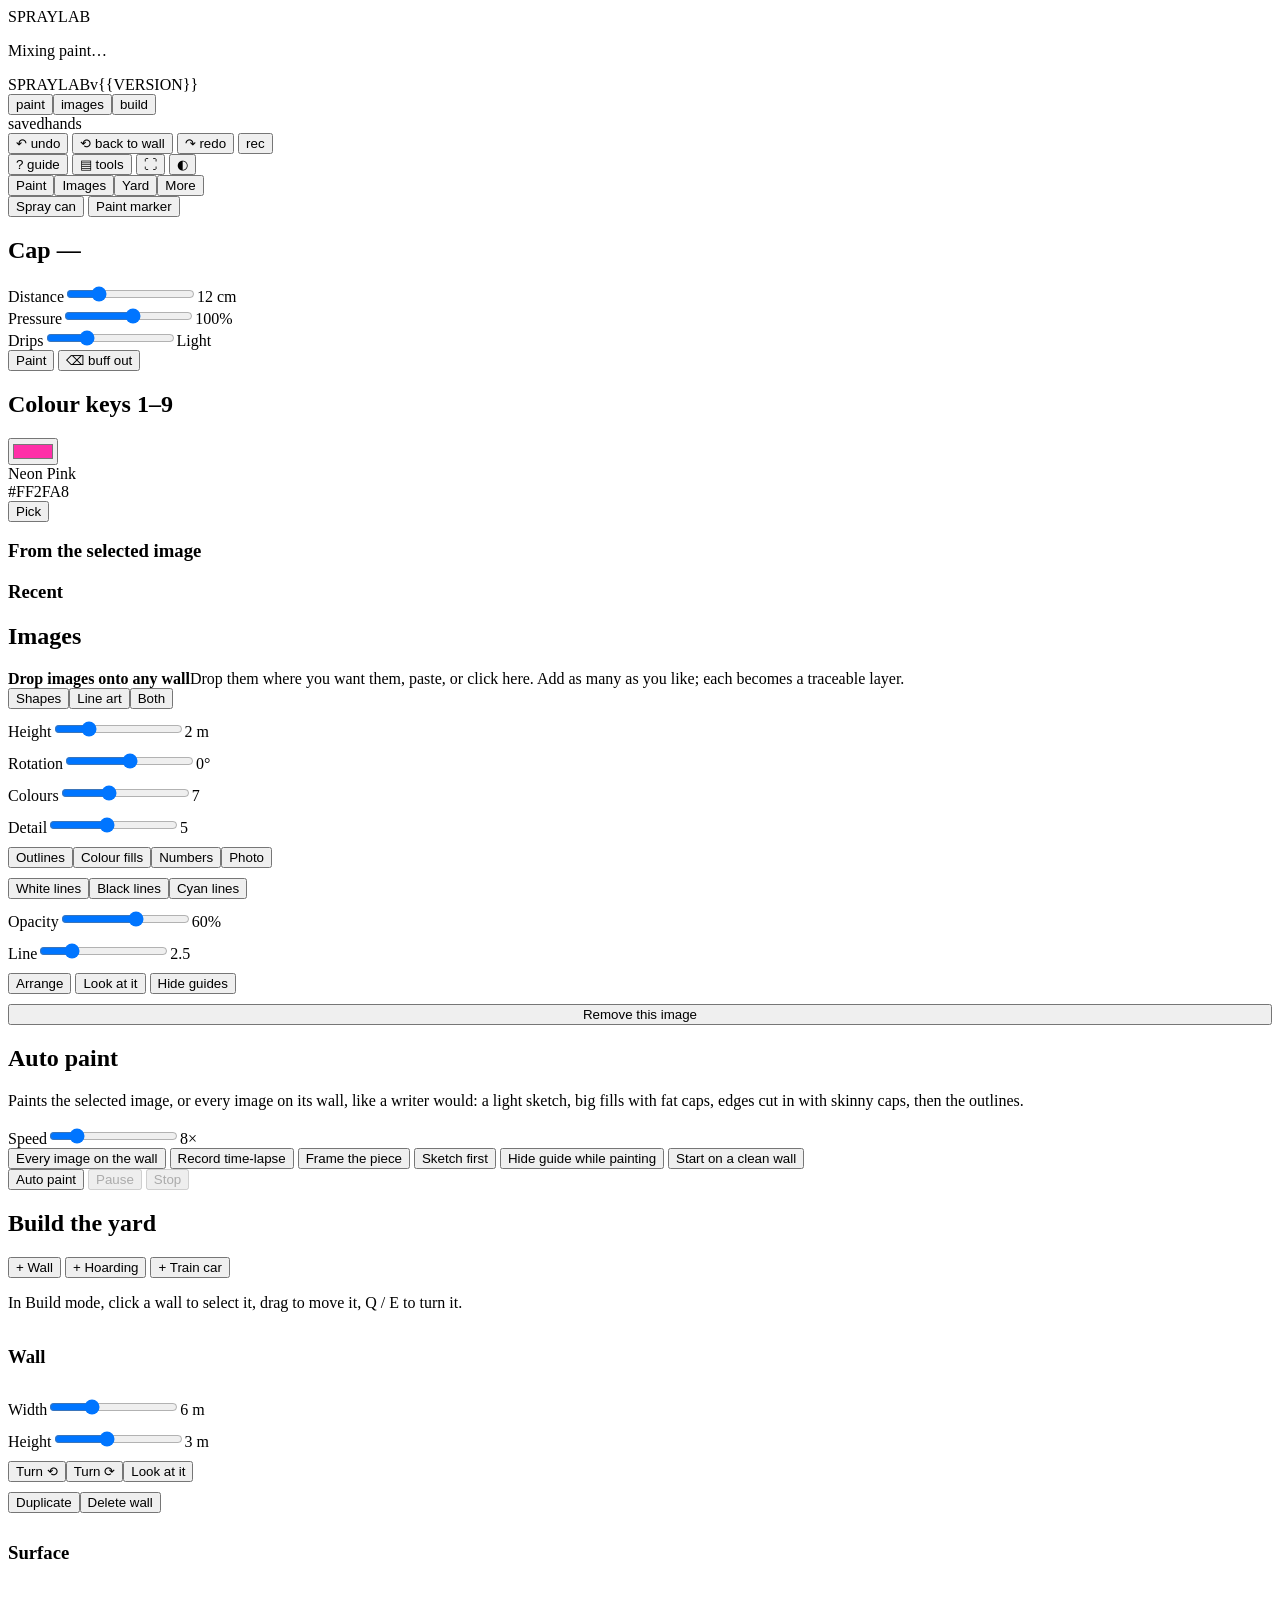
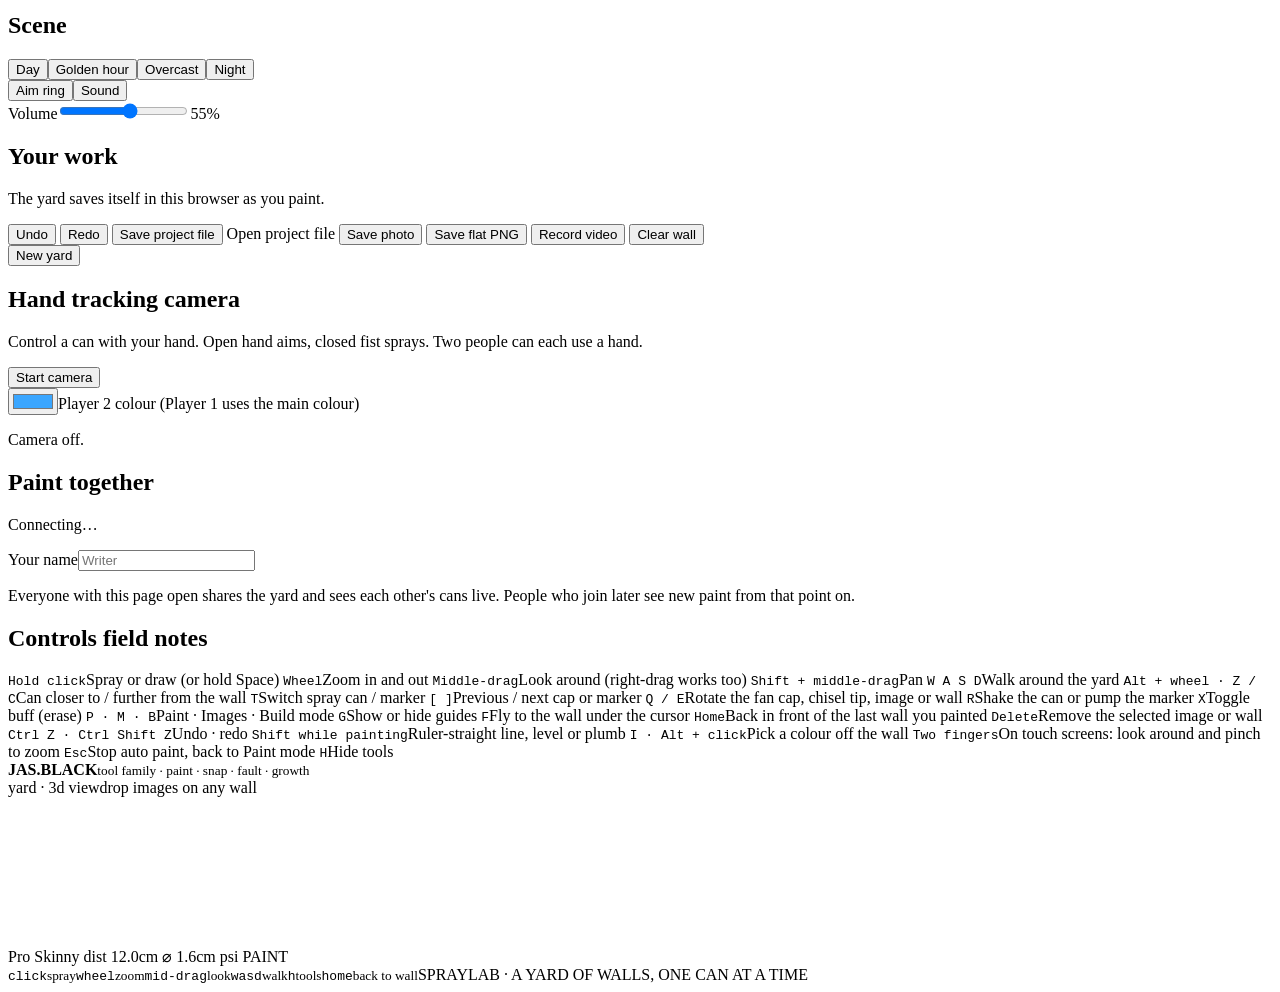
==== src/body.html @ 76f25ae2 "Initial commit" ====
<body class="dock">
<div id="loading"><div><div class="logo">SPRAYLAB</div><p id="loadMsg">Mixing paint…</p></div></div>
<header id="bar">
  <div class="hl"><span class="brand">SPRAYLAB</span><span class="brand-ver">v{{VERSION}}</span>
    <nav class="view-switch" id="modeBar" aria-label="Mode"><button data-mode="paint" class="on" title="Paint (P)">paint</button><button data-mode="arrange" title="Move, scale and rotate images (M)">images</button><button data-mode="build" title="Add and place walls (B)">build</button></nav>
    <div class="status"><span><i class="led"></i>saved</span><span><i class="led off" id="ledHands"></i>hands</span></div></div>
  <div class="transport">
    <button id="undoTop" title="Undo (Ctrl+Z)">↶ undo</button>
    <button id="homeBtn" class="primary" title="Back in front of the last wall you painted (Home)">⟲ back to wall</button>
    <button id="redoTop" title="Redo (Ctrl+Shift+Z)">↷ redo</button>
    <button class="record-key" id="recKey" title="Record video"><span class="rec-dot"></span>rec</button>
  </div>
  <div class="hr">
    <button id="guideKey">? guide</button>
    <button id="hidePanel" title="Hide tools (H)">▤ tools</button>
    <button class="icon-key" id="fsKey" title="Full screen">⛶</button>
    <button class="icon-key" id="themeKey" title="Light / dark theme">◐</button>
  </div>
</header>
<button id="showPanel" class="btn" hidden>▤ tools</button>
<main>
<aside id="panel">
  <div class="tabs" id="tabs" role="tablist"><button data-tab="paint" class="on">Paint</button><button data-tab="images">Images</button><button data-tab="yard">Yard</button><button data-tab="more">More</button></div>
  <div class="scroll">

    <section data-tab="paint">
      <div class="grid2">
        <button class="btn on" id="toolSpray" title="Spray can (T toggles)">Spray can</button>
        <button class="btn" id="toolMarker" title="Paint marker (T toggles)">Paint marker</button>
      </div>
      <h2 id="capsTitle">Cap <span id="capWidth">—</span></h2>
      <div class="caps" id="caps"></div>
      <div class="capnote" id="capNote"></div>
      <div class="row" id="fanRow" hidden><label for="fanAngle">Tip angle</label><input type="range" id="fanAngle" min="-90" max="90" step="1" value="0"><output id="fanOut">0°</output></div>
      <div class="row" id="distRow"><label for="dist">Distance</label><input type="range" id="dist" min="2.5" max="45" step="0.5" value="12"><output id="distOut">12 cm</output></div>
      <div class="row" id="flowRow"><label for="flow">Pressure</label><input type="range" id="flow" min="30" max="160" step="1" value="100"><output id="flowOut">100%</output></div>
      <div class="row"><label for="dripAmt">Drips</label><input type="range" id="dripAmt" min="0" max="100" step="1" value="30"><output id="dripOut">Light</output></div>
      <div class="grid2">
        <button class="btn on" id="toolPaint">Paint</button>
        <button class="btn" id="toolBuff" title="Buff / erase (X)">⌫ buff out</button>
      </div>
    </section>
    <section data-tab="paint">
      <h2>Colour <span>keys 1–9</span></h2>
      <div class="current">
        <input type="color" id="colorPick" value="#ff2fa8" aria-label="Custom colour">
        <div style="flex:1;min-width:0"><div id="colorName">Neon Pink</div><div id="colorHex">#FF2FA8</div></div>
        <button class="ghost" id="pickBtn" title="Pick a colour off the wall (I, or Alt + click)">Pick</button>
      </div>
      <div class="swatches" id="palette"></div>
      <h3>From the selected image</h3>
      <div class="swatches" id="guidePal"></div>
      <h3>Recent</h3>
      <div class="swatches" id="recent"></div>
    </section>
    <section data-tab="images">
      <h2>Images <span id="guideStatus" class="status"></span></h2>
      <label class="drop" for="file"><b>Drop images onto any wall</b>Drop them where you want them, paste, or click here. Add as many as you like; each becomes a traceable layer.</label>
      <input type="file" id="file" accept="image/*" multiple hidden>
      <div class="layers" id="layers"></div>
      <div id="layerOpts" class="grid1" style="display:flex;flex-direction:column;gap:10px">
        <div class="grid3" id="guideModes">
          <button class="chip on" data-mode="shapes">Shapes</button><button class="chip" data-mode="lines">Line art</button><button class="chip" data-mode="both">Both</button>
        </div>
        <div class="row"><label for="gSize">Height</label><input type="range" id="gSize" min="0.1" max="8" step="0.01" value="2"><output id="gSizeOut">2 m</output></div>
        <div class="row"><label for="gRot">Rotation</label><input type="range" id="gRot" min="-180" max="180" step="1" value="0"><output id="gRotOut">0°</output></div>
        <div class="row"><label for="gK">Colours</label><input type="range" id="gK" min="2" max="16" step="1" value="7"><output id="gKOut">7</output></div>
        <div class="row"><label for="gDetail">Detail</label><input type="range" id="gDetail" min="1" max="10" step="1" value="5"><output id="gDetailOut">5</output></div>
        <div class="chips" id="guideLayers">
          <button class="chip on" data-layer="lines">Outlines</button><button class="chip on" data-layer="fill">Colour fills</button><button class="chip on" data-layer="numbers">Numbers</button><button class="chip" data-layer="photo">Photo</button>
        </div>
        <div class="chips" id="lineColors">
          <button class="chip on" data-lc="#ffffff">White lines</button><button class="chip" data-lc="#111111">Black lines</button><button class="chip" data-lc="#00f0ff">Cyan lines</button>
        </div>
        <div class="row"><label for="gOpacity">Opacity</label><input type="range" id="gOpacity" min="0" max="100" step="1" value="60"><output id="gOpacityOut">60%</output></div>
        <div class="row"><label for="gLine">Line</label><input type="range" id="gLine" min="1" max="8" step="0.5" value="2.5"><output id="gLineOut">2.5</output></div>
        <div class="grid3">
          <button class="btn" id="guideMove" title="Move, scale, rotate on the wall (M)">Arrange</button>
          <button class="btn" id="guideFocus">Look at it</button>
          <button class="btn" id="guideToggle" title="G">Hide guides</button>
        </div>
        <button class="ghost" id="guideClear">Remove this image</button>
      </div>
    </section>
    <section data-tab="images">
      <h2>Auto paint</h2>
      <p class="hint">Paints the selected image, or every image on its wall, like a writer would: a light sketch, big fills with fat caps, edges cut in with skinny caps, then the outlines.</p>
      <div class="row"><label for="apSpeed">Speed</label><input type="range" id="apSpeed" min="1" max="40" step="1" value="8"><output id="apSpeedOut">8×</output></div>
      <div class="chips">
        <button class="chip on" id="apAll">Every image on the wall</button>
        <button class="chip" id="apRecord">Record time-lapse</button>
        <button class="chip on" id="apFrame">Frame the piece</button>
        <button class="chip on" id="apSketch">Sketch first</button>
        <button class="chip on" id="apHide">Hide guide while painting</button>
        <button class="chip" id="apClean">Start on a clean wall</button>
      </div>
      <div class="grid3">
        <button class="btn on" id="apStart">Auto paint</button>
        <button class="btn" id="apPause" disabled>Pause</button>
        <button class="btn" id="apStop" disabled>Stop</button>
      </div>
      <div class="apbar"><i id="apBar"></i></div>
      <p class="hint" id="apStep"></p>
    </section>
    <section data-tab="yard">
      <h2>Build the yard</h2>
      <div class="grid3">
        <button class="btn" data-add="wall">+ Wall</button>
        <button class="btn" data-add="hoarding">+ Hoarding</button>
        <button class="btn" data-add="train">+ Train car</button>
      </div>
      <p class="hint">In Build mode, click a wall to select it, drag to move it, Q / E to turn it.</p>
      <div id="wallOpts" hidden style="display:flex;flex-direction:column;gap:10px">
        <h3 id="wallName">Wall</h3>
        <div class="row"><label for="wW">Width</label><input type="range" id="wW" min="1.5" max="16" step="0.1" value="6"><output id="wWOut">6 m</output></div>
        <div class="row"><label for="wH">Height</label><input type="range" id="wH" min="1" max="6" step="0.1" value="3"><output id="wHOut">3 m</output></div>
        <div class="grid3">
          <button class="btn" id="wRotL">Turn ⟲</button><button class="btn" id="wRotR">Turn ⟳</button><button class="btn" id="wFocus">Look at it</button>
        </div>
        <div class="grid2"><button class="btn" id="wDup">Duplicate</button><button class="btn" id="wDel">Delete wall</button></div>
        <h3>Surface</h3>
        <div class="mats" id="mats"></div>
      </div>
    </section>
    <section data-tab="yard">
      <h2>Scene</h2>
      <div class="chips" id="lightModes">
        <button class="chip on" data-light="day">Day</button><button class="chip" data-light="golden">Golden hour</button><button class="chip" data-light="overcast">Overcast</button><button class="chip" data-light="night">Night</button>
      </div>
      <div class="chips">
        <button class="chip on" id="aimToggle">Aim ring</button><button class="chip on" id="soundToggle">Sound</button>
      </div>
      <div class="row"><label for="vol">Volume</label><input type="range" id="vol" min="0" max="100" step="1" value="55"><output id="volOut">55%</output></div>
    </section>
    <section data-tab="more">
      <h2>Your work</h2>
      <p class="hint" id="saveStatus">The yard saves itself in this browser as you paint.</p>
      <div class="grid2">
        <button class="btn" id="undoBtn">Undo</button>
        <button class="btn" id="redoBtn">Redo</button>
        <button class="btn" id="projSave">Save project file</button>
        <label class="btn" for="projFile" style="text-align:center">Open project file</label>
        <button class="btn" id="shotBtn">Save photo</button>
        <button class="btn" id="flatBtn">Save flat PNG</button>
        <button class="btn" id="recBtn">Record video</button>
        <button class="btn" id="clearBtn">Clear wall</button>
      </div>
      <input type="file" id="projFile" accept=".json,application/json" hidden>
      <button class="ghost" id="newYard">New yard</button>
    </section>
    <section data-tab="more">
      <h2>Hand tracking <span>camera</span></h2>
      <p class="hint">Control a can with your hand. Open hand aims, closed fist sprays. Two people can each use a hand.</p>
      <button class="btn" id="handsBtn">Start camera</button>
      <canvas id="handsPrev" width="320" height="240" hidden></canvas>
      <div class="row" style="grid-template-columns:auto 1fr"><input class="mini" type="color" id="p2Color" value="#3aa6ff" aria-label="Player 2 colour"><label for="p2Color">Player 2 colour (Player 1 uses the main colour)</label></div>
      <p class="hint" id="handsStatus">Camera off.</p>
    </section>
    <section data-tab="more" id="netSec">
      <h2>Paint together <span id="netCount"></span></h2>
      <p class="hint" id="netStatus">Connecting…</p>
      <div class="row" style="grid-template-columns:76px 1fr"><label for="nick">Your name</label><input type="text" id="nick" maxlength="24" placeholder="Writer"></div>
      <ul class="peers" id="peers"></ul>
      <p class="hint">Everyone with this page open shares the yard and sees each other's cans live. People who join later see new paint from that point on.</p>
    </section>
    <section data-tab="more">
      <h2>Controls <span>field notes</span></h2>
      <div class="keys">
        <kbd>Hold click</kbd><span>Spray or draw (or hold Space)</span>
        <kbd>Wheel</kbd><span>Zoom in and out</span>
        <kbd>Middle-drag</kbd><span>Look around (right-drag works too)</span>
        <kbd>Shift + middle-drag</kbd><span>Pan</span>
        <kbd>W A S D</kbd><span>Walk around the yard</span>
        <kbd>Alt + wheel · Z / C</kbd><span>Can closer to / further from the wall</span>
        <kbd>T</kbd><span>Switch spray can / marker</span>
        <kbd>[ ]</kbd><span>Previous / next cap or marker</span>
        <kbd>Q / E</kbd><span>Rotate the fan cap, chisel tip, image or wall</span>
        <kbd>R</kbd><span>Shake the can or pump the marker</span>
        <kbd>X</kbd><span>Toggle buff (erase)</span>
        <kbd>P · M · B</kbd><span>Paint · Images · Build mode</span>
        <kbd>G</kbd><span>Show or hide guides</span>
        <kbd>F</kbd><span>Fly to the wall under the cursor</span>
        <kbd>Home</kbd><span>Back in front of the last wall you painted</span>
        <kbd>Delete</kbd><span>Remove the selected image or wall</span>
        <kbd>Ctrl Z · Ctrl Shift Z</kbd><span>Undo · redo</span>
        <kbd>Shift while painting</kbd><span>Ruler-straight line, level or plumb</span>
        <kbd>I · Alt + click</kbd><span>Pick a colour off the wall</span>
        <kbd>Two fingers</kbd><span>On touch screens: look around and pinch to zoom</span>
        <kbd>Esc</kbd><span>Stop auto paint, back to Paint mode</span>
        <kbd>H</kbd><span>Hide tools</span>
      </div>
    </section>
  <div class="family-note"><b>JAS.BLACK</b><small>tool family · paint · snap · fault · growth</small></div></div>
</aside>
<div id="monitor">
  <div class="monitor-top"><span><i class="led"></i>yard · 3d view</span><span>drop images on any wall</span></div>
  <canvas id="gl" aria-label="3D yard of walls. Hold the left mouse button to spray."></canvas>
  <div id="hud">
  <span class="dot" id="hudDot"></span>
  <span id="hudCap">Pro Skinny</span>
  <span><span class="k">dist</span> <span id="hudDist">12.0cm</span></span>
  <span class="hide-s"><span class="k">⌀</span> <span id="hudW">1.6cm</span></span>
  <span class="hide-s"><span class="k" id="hudPK">psi</span></span><span class="meter hide-s"><i id="hudP" style="width:100%"></i></span>
  <span class="mode" id="hudMode">PAINT</span>
  <span id="hudRec" hidden>● REC</span>
</div>
</div>
</main>
<footer id="foot"><span><kbd>click</kbd><small>spray</small><kbd>wheel</kbd><small>zoom</small><kbd>mid-drag</kbd><small>look</small><kbd>wasd</kbd><small>walk</small><kbd>h</kbd><small>tools</small><kbd>home</kbd><small>back to wall</small></span><span class="tagline">SPRAYLAB · A YARD OF WALLS, ONE CAN AT A TIME</span></footer>


<div id="dropOverlay" hidden>Drop it on a wall</div>
<div id="toast" style="opacity:0"></div>
<div id="modal" hidden><div class="box">
  <div class="bar"><b id="modalTitle">Saved</b><button class="ghost" id="modalClose">Close</button></div>
  <img id="modalImg" alt="Export preview">
  <video id="modalVid" controls playsinline loop hidden></video>
  <div class="bar"><span class="hint">If the download button is blocked, right-click the preview to save it.</span><button class="btn on" id="modalDl">Download</button></div>
</div></div>
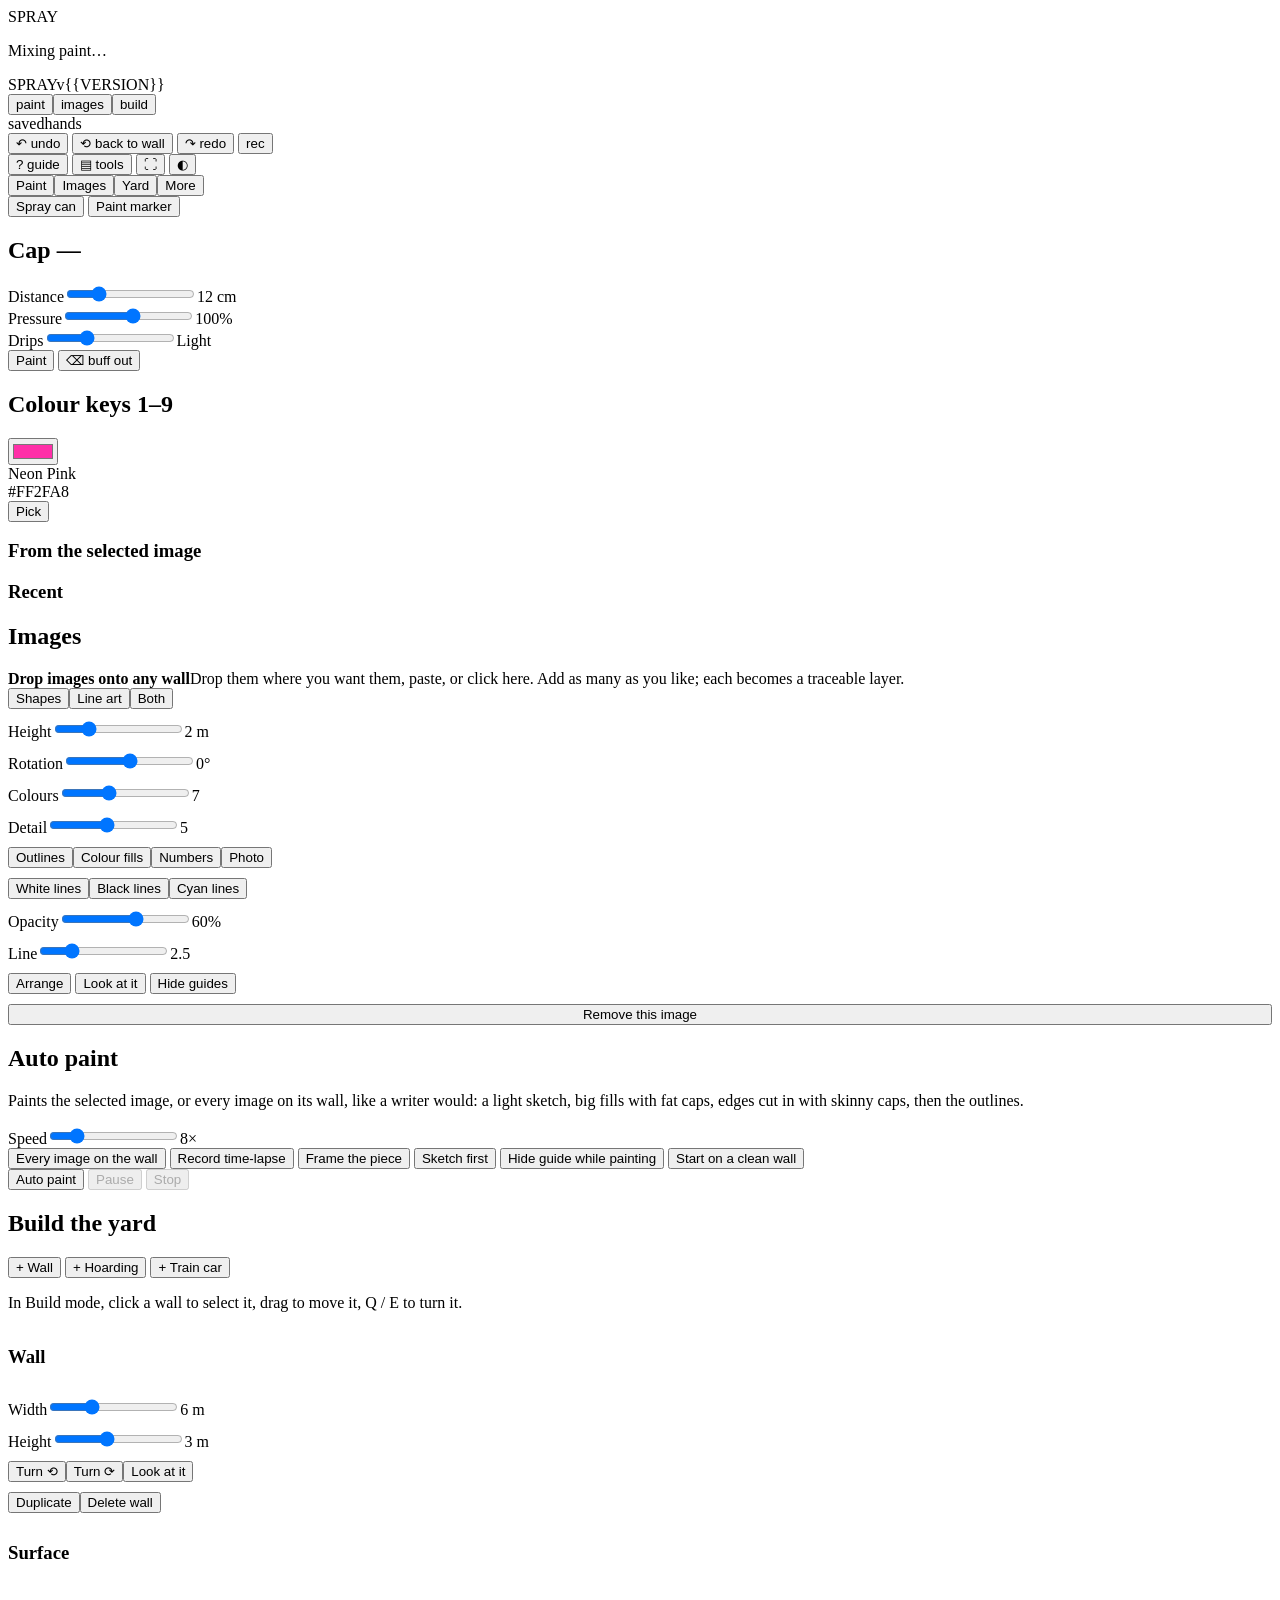
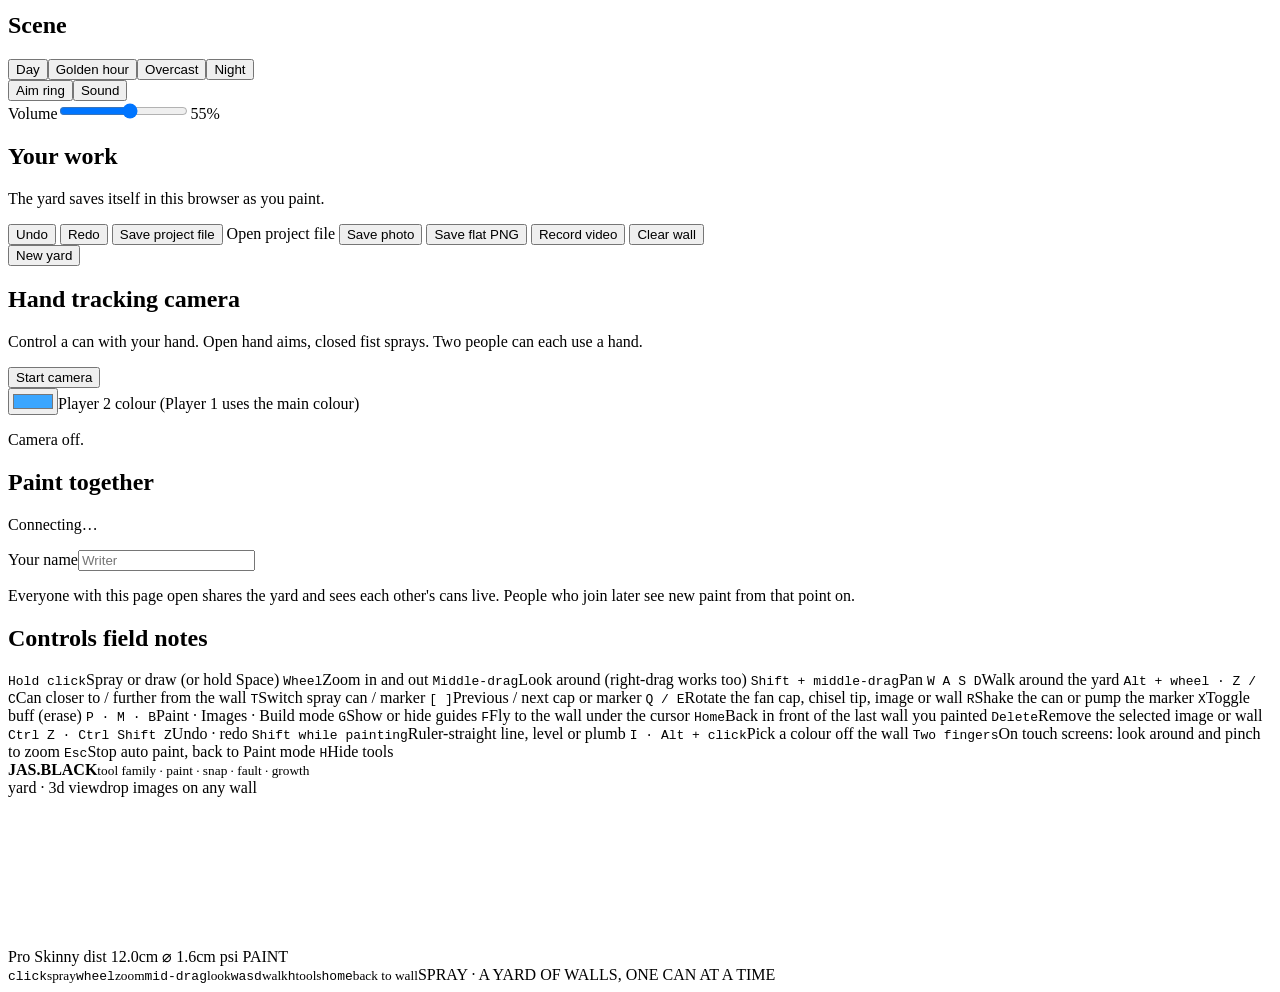
==== commit d19ace77: "Rename Spraylab to Spray Title, tab and link-preview titles (now also twitter:title), home-screen na" ====
--- a/src/body.html
+++ b/src/body.html
@@ -1,7 +1,7 @@
 <body class="dock">
-<div id="loading"><div><div class="logo">SPRAYLAB</div><p id="loadMsg">Mixing paint…</p></div></div>
+<div id="loading"><div><div class="logo">SPRAY</div><p id="loadMsg">Mixing paint…</p></div></div>
 <header id="bar">
-  <div class="hl"><span class="brand">SPRAYLAB</span><span class="brand-ver">v{{VERSION}}</span>
+  <div class="hl"><span class="brand">SPRAY</span><span class="brand-ver">v{{VERSION}}</span>
     <nav class="view-switch" id="modeBar" aria-label="Mode"><button data-mode="paint" class="on" title="Paint (P)">paint</button><button data-mode="arrange" title="Move, scale and rotate images (M)">images</button><button data-mode="build" title="Add and place walls (B)">build</button></nav>
     <div class="status"><span><i class="led"></i>saved</span><span><i class="led off" id="ledHands"></i>hands</span></div></div>
   <div class="transport">
@@ -206,7 +206,7 @@
 </div>
 </div>
 </main>
-<footer id="foot"><span><kbd>click</kbd><small>spray</small><kbd>wheel</kbd><small>zoom</small><kbd>mid-drag</kbd><small>look</small><kbd>wasd</kbd><small>walk</small><kbd>h</kbd><small>tools</small><kbd>home</kbd><small>back to wall</small></span><span class="tagline">SPRAYLAB · A YARD OF WALLS, ONE CAN AT A TIME</span></footer>
+<footer id="foot"><span><kbd>click</kbd><small>spray</small><kbd>wheel</kbd><small>zoom</small><kbd>mid-drag</kbd><small>look</small><kbd>wasd</kbd><small>walk</small><kbd>h</kbd><small>tools</small><kbd>home</kbd><small>back to wall</small></span><span class="tagline">SPRAY · A YARD OF WALLS, ONE CAN AT A TIME</span></footer>
 
 
 <div id="dropOverlay" hidden>Drop it on a wall</div>
